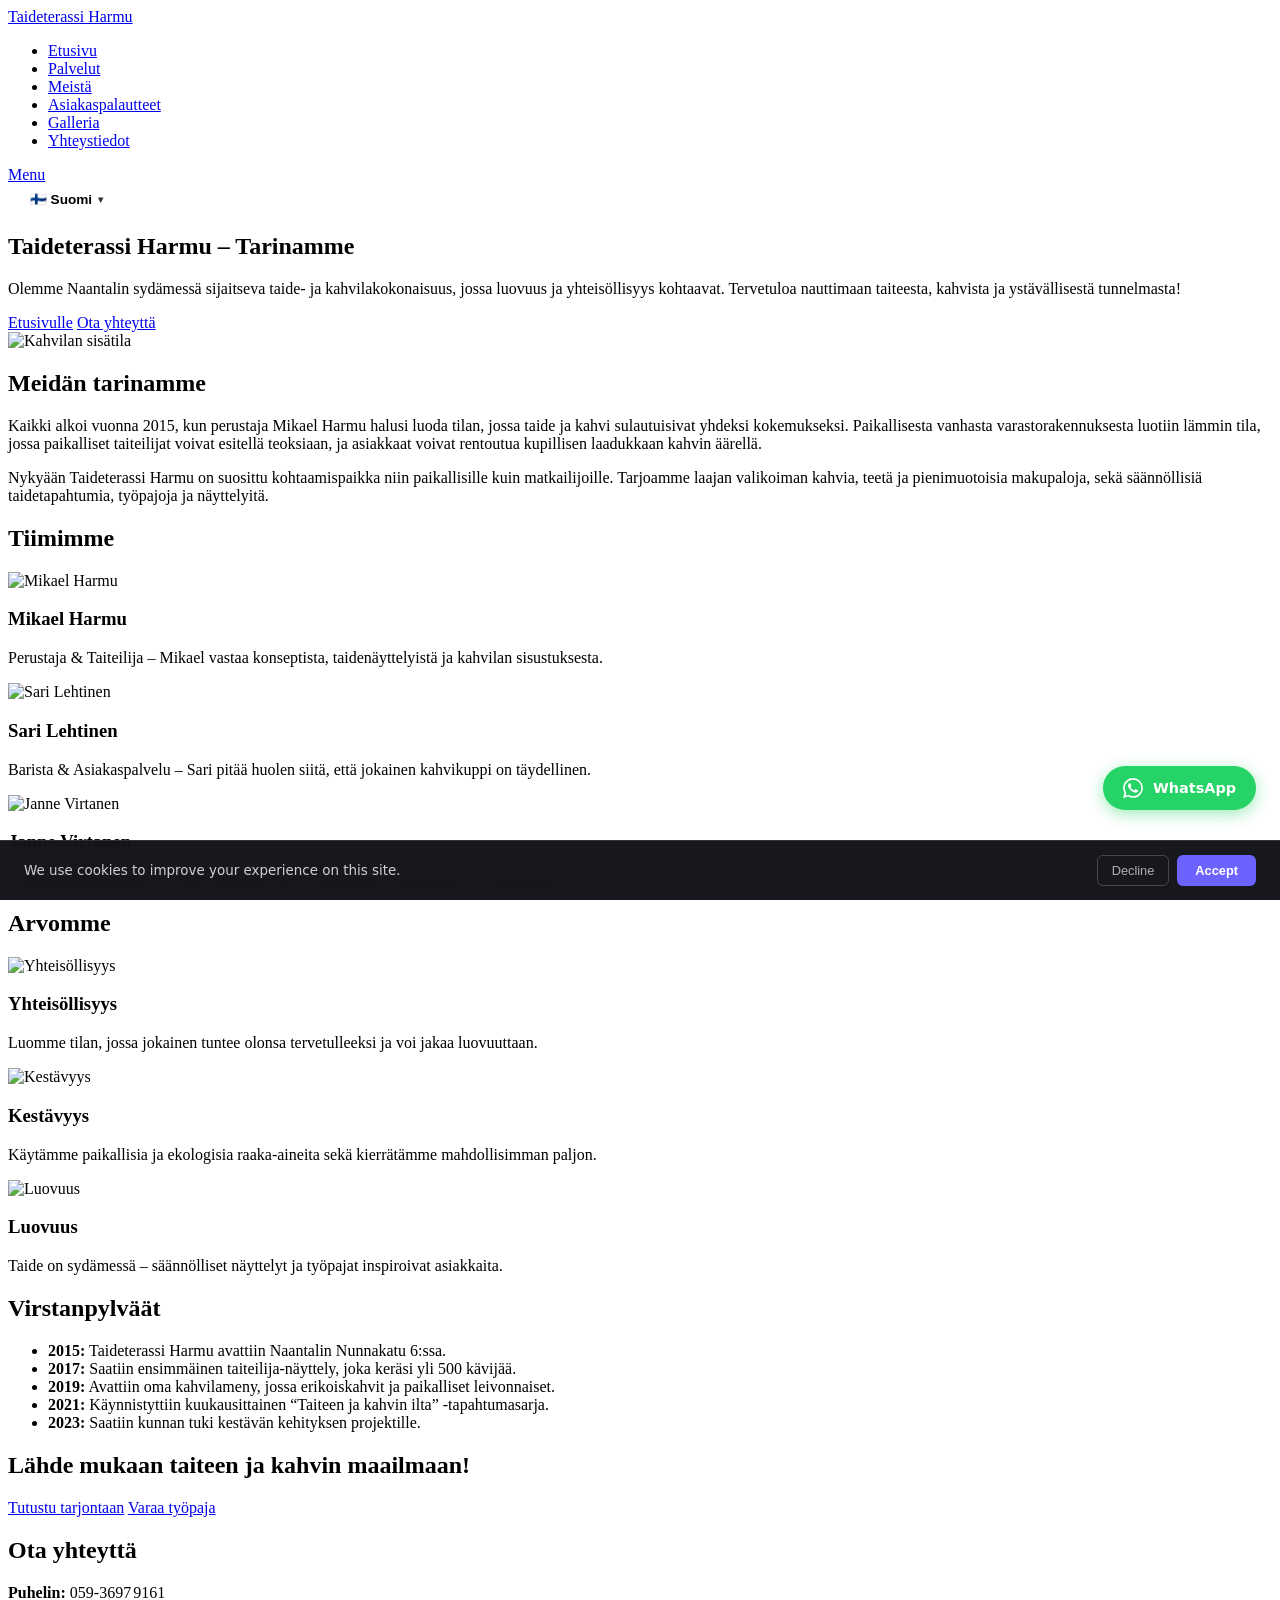
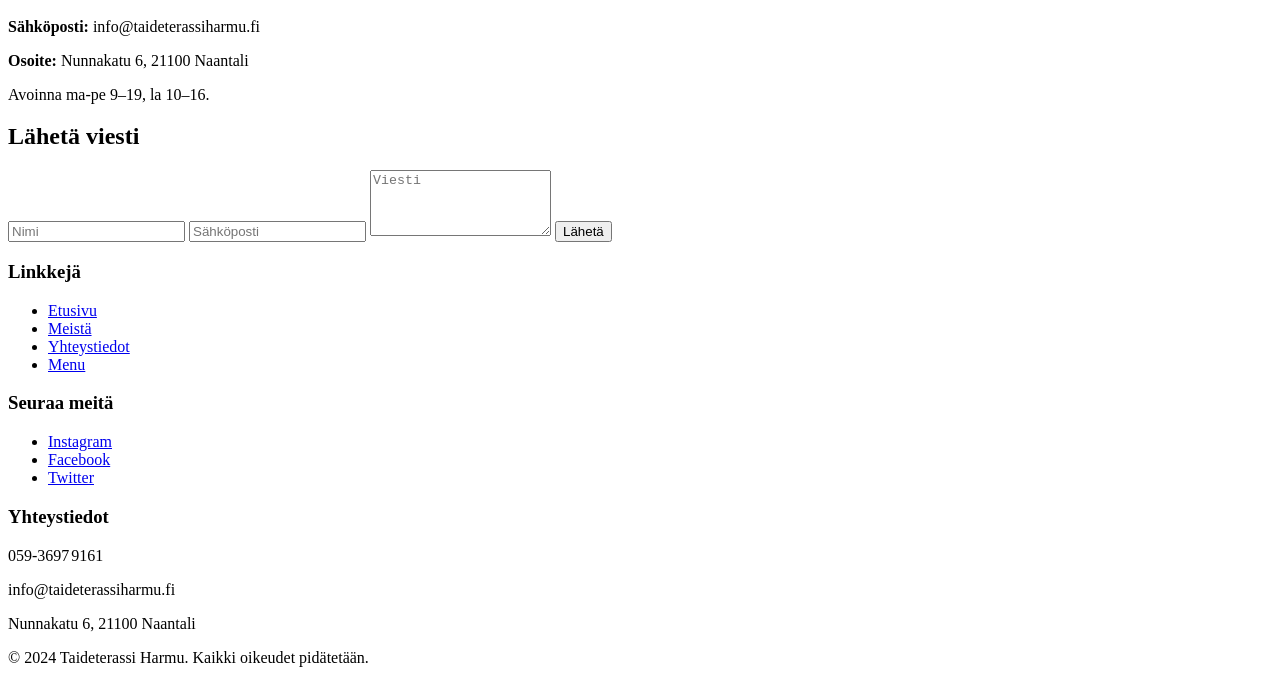
==== about.html @ a7f82914 "deploy: update about.html" ====
<!DOCTYPE html>
<html lang="fi">
<head>
  <meta charset="UTF-8">
  <meta name="viewport" content="width=device-width, initial-scale=1.0">
  <title>Taideterassi Harmu – Meistä</title>
  <link rel="stylesheet" href="style.css">
  <script defer src="script.js"></script>
<!-- SEO -->
<meta name="description" content="Taideterassi Harmu, Bar">
<link rel="canonical" href="https://taideterassi-harmu.pages.dev/about.html">
<meta property="og:type" content="website">
<meta property="og:title" content="Taideterassi Harmu">
<meta property="og:description" content="Taideterassi Harmu, Bar">
<meta property="og:image" content="https://loremflickr.com/1200/630/bar">
<meta property="og:url" content="https://taideterassi-harmu.pages.dev/about.html">
<meta name="twitter:card" content="summary_large_image">
<meta name="twitter:title" content="Taideterassi Harmu">
<meta name="twitter:description" content="Taideterassi Harmu, Bar">
<script type="application/ld+json">
{
  "@context": "https://schema.org",
  "@type": "LocalBusiness",
  "name": "Taideterassi Harmu",
  "description": "Taideterassi Harmu, Bar",
  "telephone": "05936979161",
  "address": {
    "@type": "PostalAddress",
    "streetAddress": "Nunnakatu, 6, Naantali",
    "addressLocality": "Naantali"
  },
  "url": "https://taideterassi-harmu.pages.dev/about.html"
}
</script>
<style id="sg-mobile-nav">
#sg-hamburger{display:none;background:none;border:none;cursor:pointer;padding:8px;color:inherit;flex-direction:column;gap:5px;z-index:9999;margin-left:auto;}
#sg-hamburger span{display:block;width:24px;height:2px;background:currentColor;transition:transform .3s,opacity .3s;border-radius:2px;}
#sg-mobile-menu{display:none;position:fixed;inset:0;background:rgba(10,10,20,.97);backdrop-filter:blur(16px);-webkit-backdrop-filter:blur(16px);z-index:9998;padding:72px 32px 40px;flex-direction:column;gap:4px;overflow-y:auto;}
#sg-mobile-menu a{color:#fff!important;text-decoration:none;font-size:1.15rem;font-weight:600;padding:14px 0;border-bottom:1px solid rgba(255,255,255,.1);display:block;transition:opacity .15s;}
#sg-mobile-menu a:hover{opacity:.65;}
#sg-close-btn{position:absolute;top:18px;right:20px;background:none;border:none;color:#fff;font-size:2rem;cursor:pointer;line-height:1;padding:4px;}
@media(max-width:768px){
  #sg-hamburger{display:flex!important;}
  nav ul,nav ol,[class*="nav-link"],[class*="nav-menu"],[class*="navbar-link"],[class*="menu-item"]{display:none!important;}
  nav [class*="logo"],nav [class*="brand"],[class*="nav-logo"]{display:flex!important;}
}
@media(min-width:769px){#sg-hamburger{display:none!important;}#sg-mobile-menu{display:none!important;}}
</style>
</head>
<body>

  <!-- Navigaatio -->
  <nav class="glass-nav">
        <div class="container nav-content">
            <a href="#" class="logo">Taideterassi Harmu</a>
            <ul class="nav-links">
                <li><a href="index.html#hero">Etusivu</a></li>
                <li><a href="index.html#palvelut">Palvelut</a></li>
                <li><a href="about.html">Meistä</a></li>
                <li><a href="index.html#testimonials">Asiakaspalautteet</a></li>
                <li><a href="index.html#gallery">Galleria</a></li>
                <li><a href="contact.html">Yhteystiedot</a></li>
            </ul>
        </div>
      <a href="menu.html">Menu</a>
<div id="lang-sw" style="position:relative;display:flex;align-items:center;margin-left:.5rem;"><button onclick="var d=document.getElementById('lang-dd');d.style.display=d.style.display==='block'?'none':'block'" style="background:rgba(255,255,255,.15);border:1px solid rgba(255,255,255,.35);border-radius:999px;padding:.35rem .8rem;cursor:pointer;font-size:.85rem;font-weight:600;color:inherit;display:flex;align-items:center;gap:.35rem;backdrop-filter:blur(4px);">🇫🇮 Suomi <span style="font-size:.65rem;opacity:.8;">▾</span></button><div id="lang-dd" style="display:none;position:absolute;top:calc(100% + .5rem);right:0;background:#fff;border:1px solid #e5e7eb;border-radius:12px;box-shadow:0 4px 16px rgba(0,0,0,.15);overflow:hidden;min-width:130px;z-index:10000;"><a href="./index-en.html" style="display:flex;align-items:center;gap:.5rem;padding:.6rem 1rem;text-decoration:none;color:#1a1a2e;font-size:.875rem;font-weight:500;" onmouseover="this.style.background='#f3f4f6'" onmouseout="this.style.background=''">🇬🇧 English</a></div></div><script>document.addEventListener("click",function(e){var d=document.getElementById("lang-dd");if(d&&!e.target.closest("#lang-sw"))d.style.display="none";});</script>
</nav>

  <!-- Hero -->
  <section class="hero-section reveal">
    <div class="hero-bg" style="background-image:url('https://loremflickr.com/1200/800/bar');"></div>
    <div class="hero-overlay"></div>
    <div class="container hero-content">
      <h1>Taideterassi Harmu – Tarinamme</h1>
      <p>Olemme Naantalin sydämessä sijaitseva taide- ja kahvilakokonaisuus, jossa luovuus ja yhteisöllisyys kohtaavat. Tervetuloa nauttimaan taiteesta, kahvista ja ystävällisestä tunnelmasta!</p>
      <div class="hero-buttons">
        <a href="index.html" class="btn btn-primary pill">Etusivulle</a>
        <a href="#contact" class="btn btn-secondary pill">Ota yhteyttä</a>
      </div>
    </div>
  </section>

  <!-- Bränditarina -->
  <section class="about-section reveal">
    <div class="container about-grid">
      <div class="about-image">
        <img src="https://loremflickr.com/800/600/coffee" alt="Kahvilan sisätila">
      </div>
      <div class="about-text">
        <h2>Meidän tarinamme</h2>
        <p>Kaikki alkoi vuonna 2015, kun perustaja Mikael Harmu halusi luoda tilan, jossa taide ja kahvi sulautuisivat yhdeksi kokemukseksi. Paikallisesta vanhasta varastorakennuksesta luotiin lämmin tila, jossa paikalliset taiteilijat voivat esitellä teoksiaan, ja asiakkaat voivat rentoutua kupillisen laadukkaan kahvin äärellä.</p>
        <p>Nykyään Taideterassi Harmu on suosittu kohtaamispaikka niin paikallisille kuin matkailijoille. Tarjoamme laajan valikoiman kahvia, teetä ja pienimuotoisia makupaloja, sekä säännöllisiä taidetapahtumia, työpajoja ja näyttelyitä.</p>
      </div>
    </div>
  </section>

  <!-- Tiimi -->
  <section class="about-section reveal">
    <div class="container">
      <h2 class="center">Tiimimme</h2>
      <div class="about-grid">
        <div class="about-image">
          <img src="https://loremflickr.com/300/300/portrait?lock=1" alt="Mikael Harmu">
        </div>
        <div class="about-text">
          <h3>Mikael Harmu</h3>
          <p>Perustaja & Taiteilija – Mikael vastaa konseptista, taidenäyttelyistä ja kahvilan sisustuksesta.</p>
        </div>

        <div class="about-image">
          <img src="https://loremflickr.com/300/300/portrait?lock=2" alt="Sari Lehtinen">
        </div>
        <div class="about-text">
          <h3>Sari Lehtinen</h3>
          <p>Barista & Asiakaspalvelu – Sari pitää huolen siitä, että jokainen kahvikuppi on täydellinen.</p>
        </div>

        <div class="about-image">
          <img src="https://loremflickr.com/300/300/portrait?lock=3" alt="Janne Virtanen">
        </div>
        <div class="about-text">
          <h3>Janne Virtanen</h3>
          <p>Työpaja-koordinaattori – Janne järjestää luovia työpajoja ja tapahtumia eri ikäryhmille.</p>
        </div>
      </div>
    </div>
  </section>

  <!-- Arvot -->
  <section class="services-section reveal">
    <div class="container">
      <h2 class="center">Arvomme</h2>
      <div class="services-grid">
        <div class="service-card">
          <img src="https://loremflickr.com/400/300/handshake" alt="Yhteisöllisyys">
          <h3>Yhteisöllisyys</h3>
          <p>Luomme tilan, jossa jokainen tuntee olonsa tervetulleeksi ja voi jakaa luovuuttaan.</p>
        </div>
        <div class="service-card">
          <img src="https://loremflickr.com/400/300/leaf" alt="Kestävyys">
          <h3>Kestävyys</h3>
          <p>Käytämme paikallisia ja ekologisia raaka-aineita sekä kierrätämme mahdollisimman paljon.</p>
        </div>
        <div class="service-card">
          <img src="https://loremflickr.com/400/300/brush" alt="Luovuus">
          <h3>Luovuus</h3>
          <p>Taide on sydämessä – säännölliset näyttelyt ja työpajat inspiroivat asiakkaita.</p>
        </div>
      </div>
    </div>
  </section>

  <!-- Virstanpylväät -->
  <section class="about-section reveal">
    <div class="container">
      <h2 class="center">Virstanpylväät</h2>
      <ul class="timeline">
        <li><strong>2015:</strong> Taideterassi Harmu avattiin Naantalin Nunnakatu 6:ssa.</li>
        <li><strong>2017:</strong> Saatiin ensimmäinen taiteilija‑näyttely, joka keräsi yli 500 kävijää.</li>
        <li><strong>2019:</strong> Avattiin oma kahvilameny, jossa erikoiskahvit ja paikalliset leivonnaiset.</li>
        <li><strong>2021:</strong> Käynnistyttiin kuukausittainen “Taiteen ja kahvin ilta” -tapahtumasarja.</li>
        <li><strong>2023:</strong> Saatiin kunnan tuki kestävän kehityksen projektille.</li>
      </ul>
    </div>
  </section>

  <!-- CTA -->
  <section class="hero-section reveal">
    <div class="hero-bg" style="background-image:url('https://loremflickr.com/1200/600/coffee');"></div>
    <div class="hero-overlay"></div>
    <div class="container hero-content">
      <h2>Lähde mukaan taiteen ja kahvin maailmaan!</h2>
      <div class="hero-buttons">
        <a href="index.html" class="btn btn-primary pill">Tutustu tarjontaan</a>
        <a href="#contact" class="btn btn-secondary pill">Varaa työpaja</a>
      </div>
    </div>
  </section>

  <!-- Yhteystiedot -->
  <section id="contact" class="contact-section reveal">
    <div class="container contact-grid">
      <div class="contact-info">
        <h2>Ota yhteyttä</h2>
        <p><strong>Puhelin:</strong> 059‑3697 9161</p>
        <p><strong>Sähköposti:</strong> info@taideterassiharmu.fi</p>
        <p><strong>Osoite:</strong> Nunnakatu 6, 21100 Naantali</p>
        <p>Avoinna ma‑pe 9–19, la 10–16.</p>
      </div>
      <form class="contact-form">
        <h2>Lähetä viesti</h2>
        <input type="text" name="name" placeholder="Nimi" required>
        <input type="email" name="email" placeholder="Sähköposti" required>
        <textarea name="message" rows="4" placeholder="Viesti" required></textarea>
        <button type="submit" class="btn btn-primary pill">Lähetä</button>
      </form>
    </div>
  </section>

  <!-- Footer -->
  <footer class="footer-section">
    <div class="container footer-grid">
      <div class="footer-col">
        <h3>Linkkejä</h3>
        <ul>
          <li><a href="index.html">Etusivu</a></li>
          <li><a href="about.html">Meistä</a></li>
          <li><a href="contact.html">Yhteystiedot</a></li>
          <li><a href="menu.html">Menu</a></li>
        </ul>
      </div>
      <div class="footer-col">
        <h3>Seuraa meitä</h3>
        <ul class="social-links">
          <li><a href="#" class="social-link">Instagram</a></li>
          <li><a href="#" class="social-link">Facebook</a></li>
          <li><a href="#" class="social-link">Twitter</a></li>
        </ul>
      </div>
      <div class="footer-col">
        <h3>Yhteystiedot</h3>
        <p>059‑3697 9161</p>
        <p>info@taideterassiharmu.fi</p>
        <p>Nunnakatu 6, 21100 Naantali</p>
      </div>
    </div>
    <div class="footer-bottom">
      <p>&copy; 2024 Taideterassi Harmu. Kaikki oikeudet pidätetään.</p>
    </div>
  </footer>

<div id="sg-mobile-menu"><button id="sg-close-btn" onclick="sgClose()" aria-label="Close">&#x2715;</button></div>
<script>
(function(){
  var nav=document.querySelector('nav')||document.querySelector('[role="navigation"]');
  if(!nav)return;
  var seen=new Set();
  var links=Array.from(nav.querySelectorAll('a')).filter(function(a){
    var t=a.textContent.trim();
    if(!t||t.length>50||seen.has(t))return false;
    seen.add(t);return true;
  });
  var btn=document.createElement('button');
  btn.id='sg-hamburger';btn.setAttribute('aria-label','Menu');
  btn.innerHTML='<span></span><span></span><span></span>';
  btn.onclick=sgOpen;nav.appendChild(btn);
  var menu=document.getElementById('sg-mobile-menu');
  links.forEach(function(a){var c=a.cloneNode(true);c.onclick=sgClose;menu.appendChild(c);});
})();
function sgOpen(){document.getElementById('sg-mobile-menu').style.display='flex';document.body.style.overflow='hidden';}
function sgClose(){document.getElementById('sg-mobile-menu').style.display='none';document.body.style.overflow='';}
document.addEventListener('keydown',function(e){if(e.key==='Escape')sgClose();});
</script>
<a id="wa-float" href="https://wa.me/05936979161" target="_blank" rel="noopener" aria-label="Chat on WhatsApp" style="position:fixed;bottom:24px;right:24px;z-index:9990;display:flex;align-items:center;background:#25D366;color:#fff;border-radius:999px;padding:12px 20px;gap:10px;font-family:system-ui,sans-serif;font-size:.9rem;font-weight:600;text-decoration:none;box-shadow:0 4px 16px rgba(37,211,102,.45);transition:transform .15s,box-shadow .15s;" onmouseover="this.style.transform='scale(1.05)';this.style.boxShadow='0 6px 24px rgba(37,211,102,.6)'" onmouseout="this.style.transform='';this.style.boxShadow='0 4px 16px rgba(37,211,102,.45)'"><svg xmlns="http://www.w3.org/2000/svg" width="20" height="20" viewBox="0 0 24 24" fill="currentColor"><path d="M17.472 14.382c-.297-.149-1.758-.867-2.03-.967-.273-.099-.471-.148-.67.15-.197.297-.767.966-.94 1.164-.173.199-.347.223-.644.075-.297-.15-1.255-.463-2.39-1.475-.883-.788-1.48-1.761-1.653-2.059-.173-.297-.018-.458.13-.606.134-.133.298-.347.446-.52.149-.174.198-.298.298-.497.099-.198.05-.371-.025-.52-.075-.149-.669-1.612-.916-2.207-.242-.579-.487-.5-.669-.51-.173-.008-.371-.01-.57-.01-.198 0-.52.074-.792.372-.272.297-1.04 1.016-1.04 2.479 0 1.462 1.065 2.875 1.213 3.074.149.198 2.096 3.2 5.077 4.487.709.306 1.262.489 1.694.625.712.227 1.36.195 1.871.118.571-.085 1.758-.719 2.006-1.413.248-.694.248-1.289.173-1.413-.074-.124-.272-.198-.57-.347m-5.421 7.403h-.004a9.87 9.87 0 01-5.031-1.378l-.361-.214-3.741.982.998-3.648-.235-.374a9.86 9.86 0 01-1.51-5.26c.001-5.45 4.436-9.884 9.888-9.884 2.64 0 5.122 1.03 6.988 2.898a9.825 9.825 0 012.893 6.994c-.003 5.45-4.437 9.884-9.885 9.884m8.413-18.297A11.815 11.815 0 0012.05 0C5.495 0 .16 5.335.157 11.892c0 2.096.547 4.142 1.588 5.945L.057 24l6.305-1.654a11.882 11.882 0 005.683 1.448h.005c6.554 0 11.89-5.335 11.893-11.893a11.821 11.821 0 00-3.48-8.413z"/></svg>WhatsApp</a>
<div id="sg-cookie" style="display:none;position:fixed;bottom:0;left:0;right:0;z-index:9991;background:rgba(15,17,23,.97);backdrop-filter:blur(8px);border-top:1px solid rgba(255,255,255,.12);padding:14px 24px;display:flex;align-items:center;justify-content:space-between;gap:16px;font-family:system-ui,sans-serif;flex-wrap:wrap;"><p style="margin:0;font-size:.84rem;color:rgba(255,255,255,.8);flex:1;min-width:180px;">We use cookies to improve your experience on this site.</p><div style="display:flex;gap:8px;flex-shrink:0;"><button onclick="sgCookieDismiss()" style="padding:7px 14px;border-radius:6px;border:1px solid rgba(255,255,255,.2);background:transparent;color:rgba(255,255,255,.65);font-size:.8rem;cursor:pointer;">Decline</button><button onclick="sgCookieAccept()" style="padding:7px 18px;border-radius:6px;border:none;background:#6c63ff;color:#fff;font-size:.8rem;font-weight:600;cursor:pointer;">Accept</button></div></div><script>(function(){if(localStorage.getItem("sg-cc"))return;var b=document.getElementById("sg-cookie");if(b)b.style.display="flex";var w=document.getElementById("wa-float");if(w)w.style.bottom="90px";})();function sgCookieAccept(){localStorage.setItem("sg-cc","1");var b=document.getElementById("sg-cookie");if(b)b.style.display="none";var w=document.getElementById("wa-float");if(w)w.style.bottom="24px";}function sgCookieDismiss(){localStorage.setItem("sg-cc","0");var b=document.getElementById("sg-cookie");if(b)b.style.display="none";var w=document.getElementById("wa-float");if(w)w.style.bottom="24px";}</script>
</body>
</html>
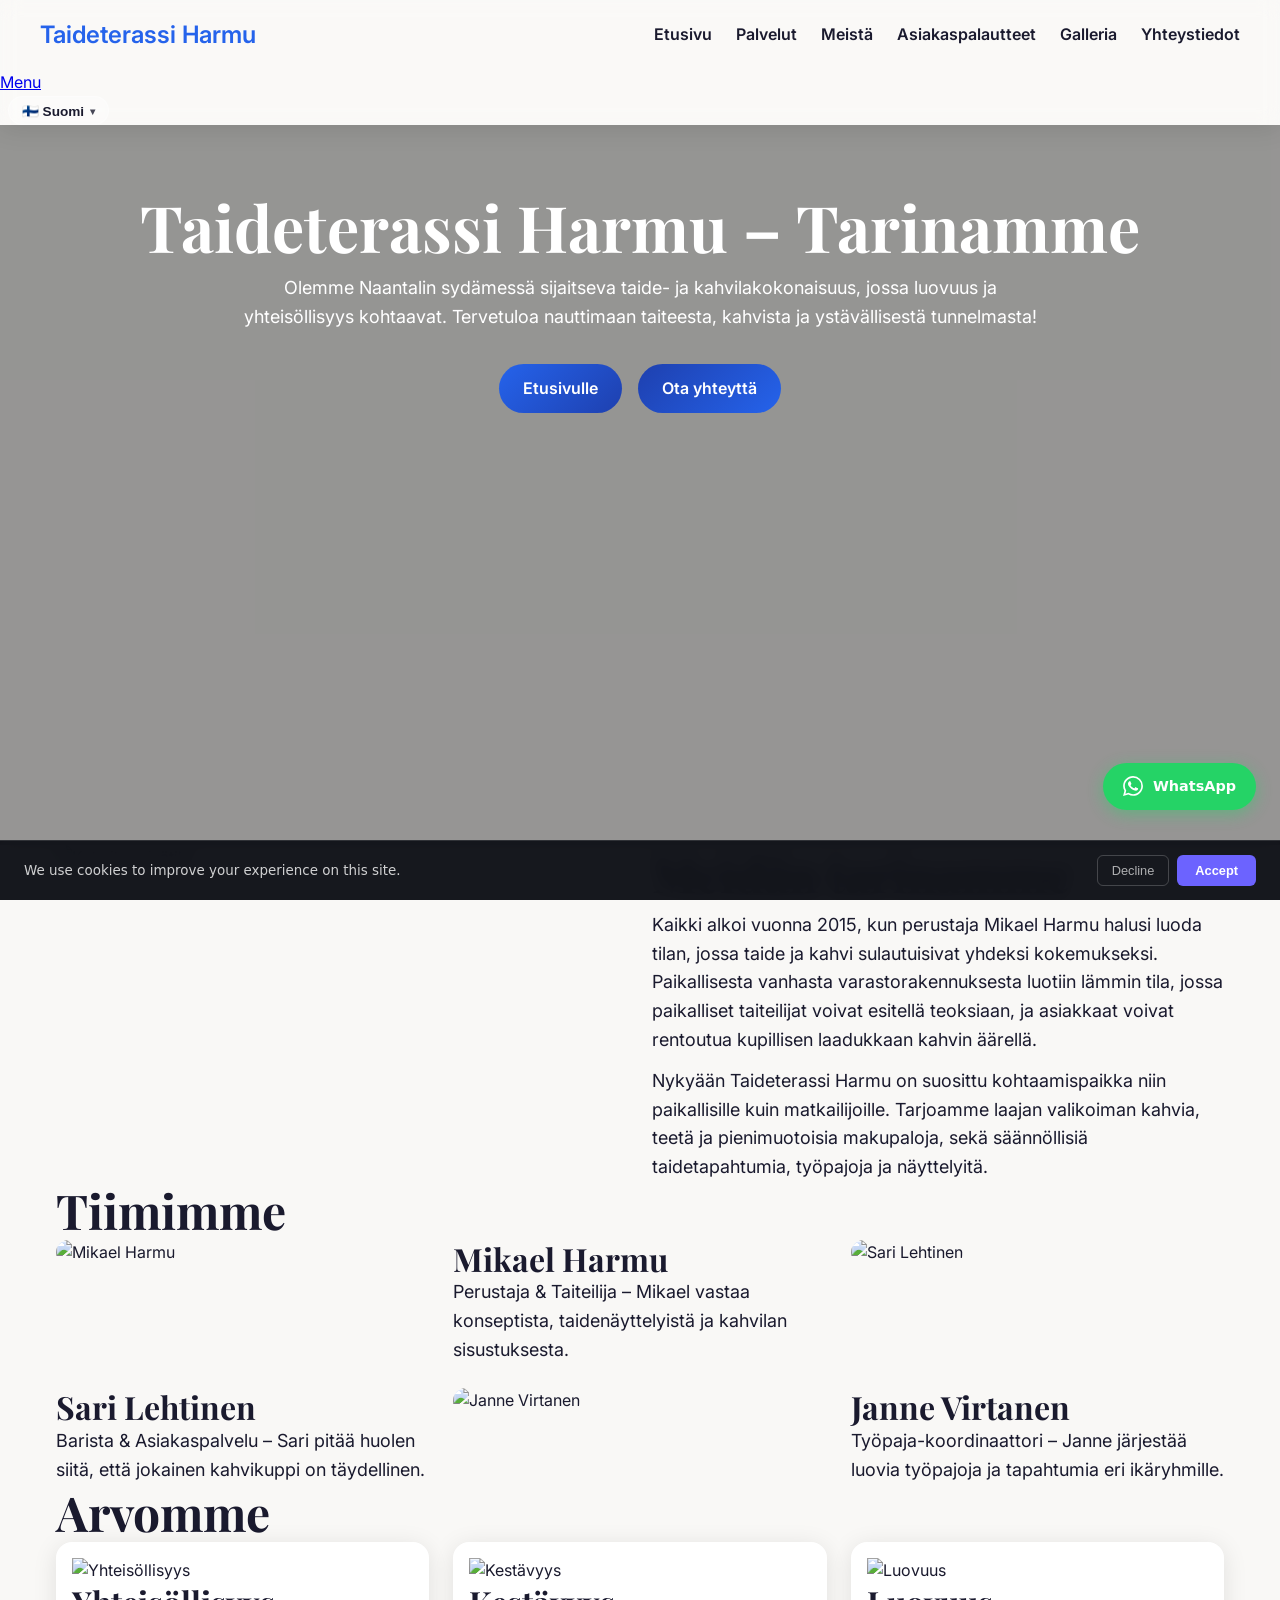
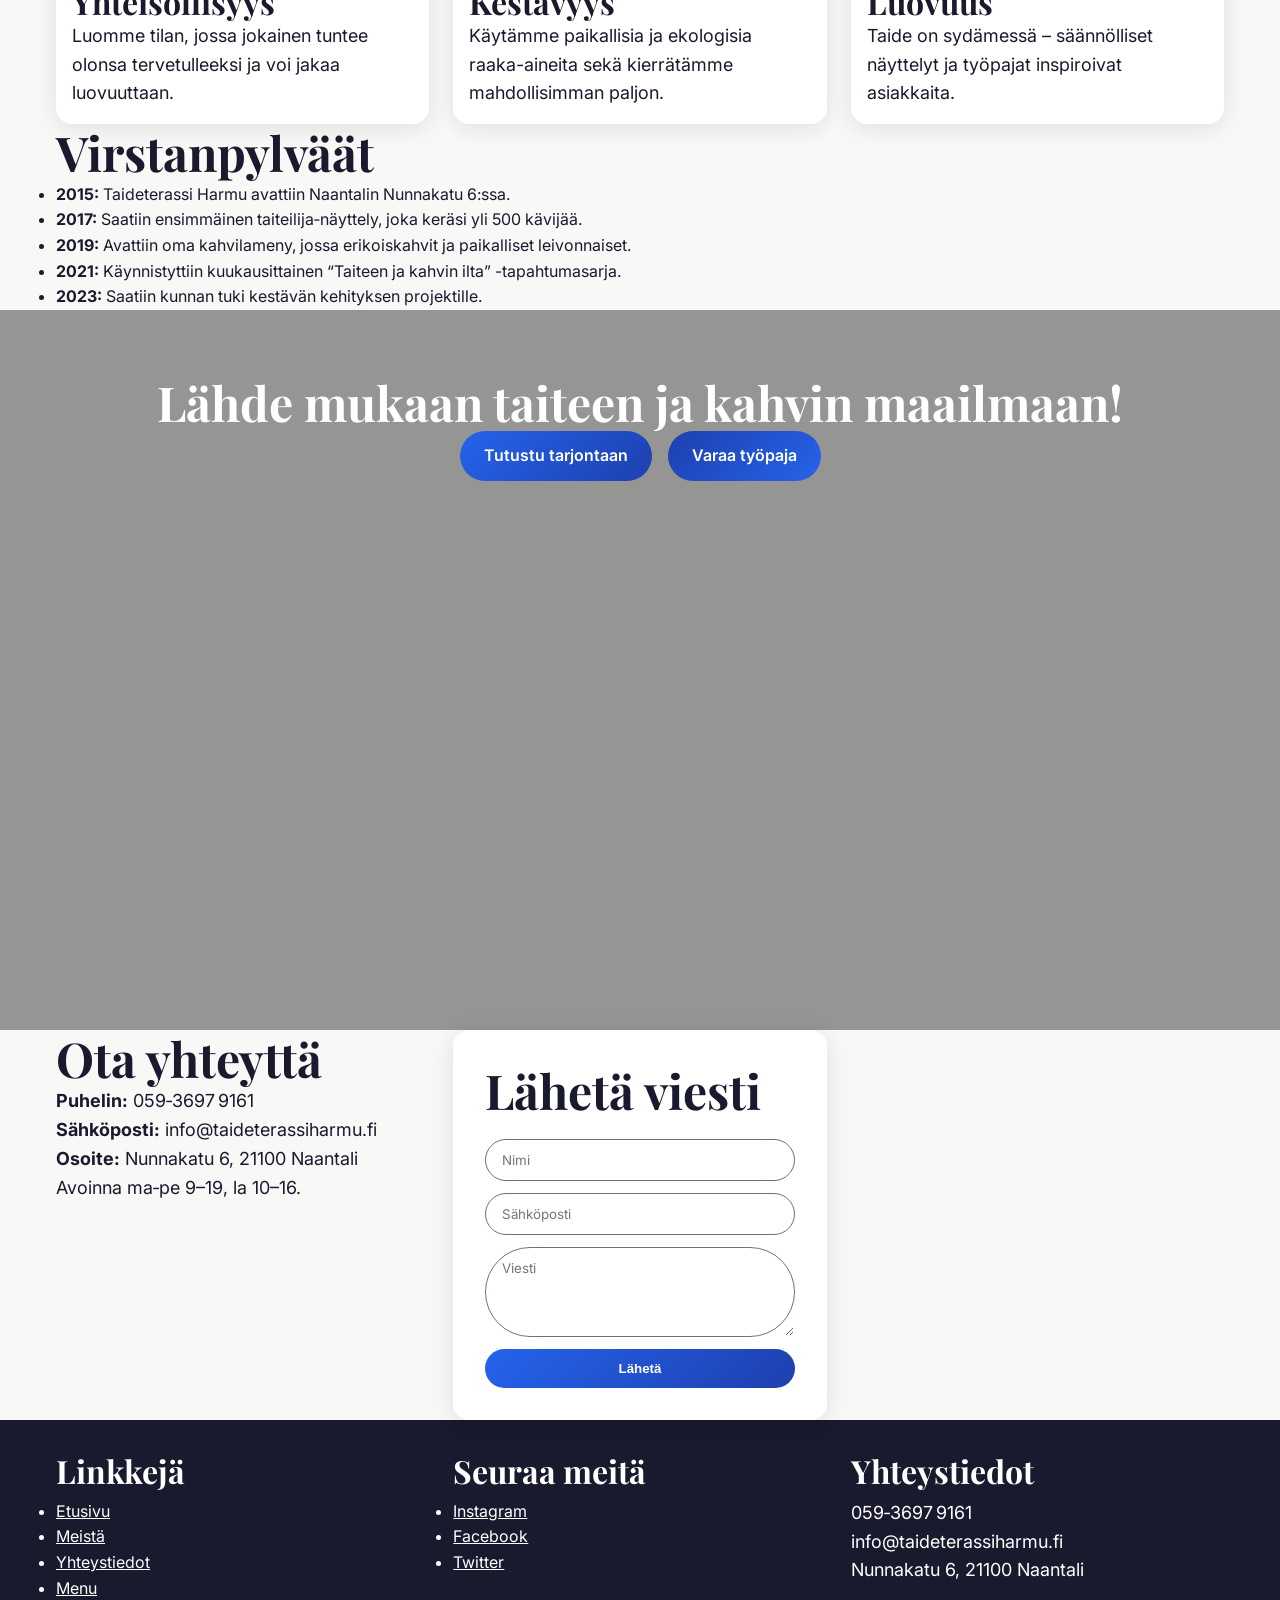
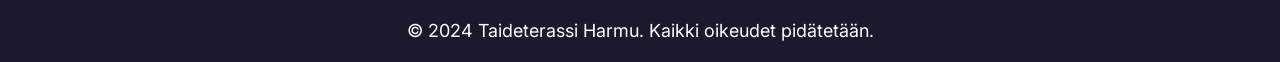
==== commit dc6f189f: "deploy: update about.html" ====
--- a/about.html
+++ b/about.html
@@ -23,7 +23,7 @@
   "@type": "LocalBusiness",
   "name": "Taideterassi Harmu",
   "description": "Taideterassi Harmu, Bar",
-  "telephone": "05936979161",
+  "telephone": "0440600096",
   "address": {
     "@type": "PostalAddress",
     "streetAddress": "Nunnakatu, 6, Naantali",
@@ -251,7 +251,7 @@
 function sgClose(){document.getElementById('sg-mobile-menu').style.display='none';document.body.style.overflow='';}
 document.addEventListener('keydown',function(e){if(e.key==='Escape')sgClose();});
 </script>
-<a id="wa-float" href="https://wa.me/05936979161" target="_blank" rel="noopener" aria-label="Chat on WhatsApp" style="position:fixed;bottom:24px;right:24px;z-index:9990;display:flex;align-items:center;background:#25D366;color:#fff;border-radius:999px;padding:12px 20px;gap:10px;font-family:system-ui,sans-serif;font-size:.9rem;font-weight:600;text-decoration:none;box-shadow:0 4px 16px rgba(37,211,102,.45);transition:transform .15s,box-shadow .15s;" onmouseover="this.style.transform='scale(1.05)';this.style.boxShadow='0 6px 24px rgba(37,211,102,.6)'" onmouseout="this.style.transform='';this.style.boxShadow='0 4px 16px rgba(37,211,102,.45)'"><svg xmlns="http://www.w3.org/2000/svg" width="20" height="20" viewBox="0 0 24 24" fill="currentColor"><path d="M17.472 14.382c-.297-.149-1.758-.867-2.03-.967-.273-.099-.471-.148-.67.15-.197.297-.767.966-.94 1.164-.173.199-.347.223-.644.075-.297-.15-1.255-.463-2.39-1.475-.883-.788-1.48-1.761-1.653-2.059-.173-.297-.018-.458.13-.606.134-.133.298-.347.446-.52.149-.174.198-.298.298-.497.099-.198.05-.371-.025-.52-.075-.149-.669-1.612-.916-2.207-.242-.579-.487-.5-.669-.51-.173-.008-.371-.01-.57-.01-.198 0-.52.074-.792.372-.272.297-1.04 1.016-1.04 2.479 0 1.462 1.065 2.875 1.213 3.074.149.198 2.096 3.2 5.077 4.487.709.306 1.262.489 1.694.625.712.227 1.36.195 1.871.118.571-.085 1.758-.719 2.006-1.413.248-.694.248-1.289.173-1.413-.074-.124-.272-.198-.57-.347m-5.421 7.403h-.004a9.87 9.87 0 01-5.031-1.378l-.361-.214-3.741.982.998-3.648-.235-.374a9.86 9.86 0 01-1.51-5.26c.001-5.45 4.436-9.884 9.888-9.884 2.64 0 5.122 1.03 6.988 2.898a9.825 9.825 0 012.893 6.994c-.003 5.45-4.437 9.884-9.885 9.884m8.413-18.297A11.815 11.815 0 0012.05 0C5.495 0 .16 5.335.157 11.892c0 2.096.547 4.142 1.588 5.945L.057 24l6.305-1.654a11.882 11.882 0 005.683 1.448h.005c6.554 0 11.89-5.335 11.893-11.893a11.821 11.821 0 00-3.48-8.413z"/></svg>WhatsApp</a>
+<a id="wa-float" href="https://wa.me/0440600096" target="_blank" rel="noopener" aria-label="Chat on WhatsApp" style="position:fixed;bottom:24px;right:24px;z-index:9990;display:flex;align-items:center;background:#25D366;color:#fff;border-radius:999px;padding:12px 20px;gap:10px;font-family:system-ui,sans-serif;font-size:.9rem;font-weight:600;text-decoration:none;box-shadow:0 4px 16px rgba(37,211,102,.45);transition:transform .15s,box-shadow .15s;" onmouseover="this.style.transform='scale(1.05)';this.style.boxShadow='0 6px 24px rgba(37,211,102,.6)'" onmouseout="this.style.transform='';this.style.boxShadow='0 4px 16px rgba(37,211,102,.45)'"><svg xmlns="http://www.w3.org/2000/svg" width="20" height="20" viewBox="0 0 24 24" fill="currentColor"><path d="M17.472 14.382c-.297-.149-1.758-.867-2.03-.967-.273-.099-.471-.148-.67.15-.197.297-.767.966-.94 1.164-.173.199-.347.223-.644.075-.297-.15-1.255-.463-2.39-1.475-.883-.788-1.48-1.761-1.653-2.059-.173-.297-.018-.458.13-.606.134-.133.298-.347.446-.52.149-.174.198-.298.298-.497.099-.198.05-.371-.025-.52-.075-.149-.669-1.612-.916-2.207-.242-.579-.487-.5-.669-.51-.173-.008-.371-.01-.57-.01-.198 0-.52.074-.792.372-.272.297-1.04 1.016-1.04 2.479 0 1.462 1.065 2.875 1.213 3.074.149.198 2.096 3.2 5.077 4.487.709.306 1.262.489 1.694.625.712.227 1.36.195 1.871.118.571-.085 1.758-.719 2.006-1.413.248-.694.248-1.289.173-1.413-.074-.124-.272-.198-.57-.347m-5.421 7.403h-.004a9.87 9.87 0 01-5.031-1.378l-.361-.214-3.741.982.998-3.648-.235-.374a9.86 9.86 0 01-1.51-5.26c.001-5.45 4.436-9.884 9.888-9.884 2.64 0 5.122 1.03 6.988 2.898a9.825 9.825 0 012.893 6.994c-.003 5.45-4.437 9.884-9.885 9.884m8.413-18.297A11.815 11.815 0 0012.05 0C5.495 0 .16 5.335.157 11.892c0 2.096.547 4.142 1.588 5.945L.057 24l6.305-1.654a11.882 11.882 0 005.683 1.448h.005c6.554 0 11.89-5.335 11.893-11.893a11.821 11.821 0 00-3.48-8.413z"/></svg>WhatsApp</a>
 <div id="sg-cookie" style="display:none;position:fixed;bottom:0;left:0;right:0;z-index:9991;background:rgba(15,17,23,.97);backdrop-filter:blur(8px);border-top:1px solid rgba(255,255,255,.12);padding:14px 24px;display:flex;align-items:center;justify-content:space-between;gap:16px;font-family:system-ui,sans-serif;flex-wrap:wrap;"><p style="margin:0;font-size:.84rem;color:rgba(255,255,255,.8);flex:1;min-width:180px;">We use cookies to improve your experience on this site.</p><div style="display:flex;gap:8px;flex-shrink:0;"><button onclick="sgCookieDismiss()" style="padding:7px 14px;border-radius:6px;border:1px solid rgba(255,255,255,.2);background:transparent;color:rgba(255,255,255,.65);font-size:.8rem;cursor:pointer;">Decline</button><button onclick="sgCookieAccept()" style="padding:7px 18px;border-radius:6px;border:none;background:#6c63ff;color:#fff;font-size:.8rem;font-weight:600;cursor:pointer;">Accept</button></div></div><script>(function(){if(localStorage.getItem("sg-cc"))return;var b=document.getElementById("sg-cookie");if(b)b.style.display="flex";var w=document.getElementById("wa-float");if(w)w.style.bottom="90px";})();function sgCookieAccept(){localStorage.setItem("sg-cc","1");var b=document.getElementById("sg-cookie");if(b)b.style.display="none";var w=document.getElementById("wa-float");if(w)w.style.bottom="24px";}function sgCookieDismiss(){localStorage.setItem("sg-cc","0");var b=document.getElementById("sg-cookie");if(b)b.style.display="none";var w=document.getElementById("wa-float");if(w)w.style.bottom="24px";}</script>
 </body>
 </html>
--- a/style.css
+++ b/style.css
@@ -0,0 +1,255 @@
+@import url('https://fonts.googleapis.com/css2?family=Inter:wght@400;600&family=Playfair+Display:wght@700&display=swap');
+
+:root {
+  --primary: #2563eb;
+  --secondary: #1e40af;
+  --accent: #f59e0b;
+  --bg: #f9f8f6;
+  --surface: #fff;
+  --text: #1a1a2e;
+  --muted: #6b7280;
+  --radius: 16px;
+  --shadow: 0 4px 24px rgba(0,0,0,.10);
+  --transition: all .3s cubic-bezier(.4,0,.2,1);
+}
+
+/* Reset & Base */
+*, *::before, *::after { box-sizing:border-box; margin:0; padding:0; }
+html { scroll-behavior:smooth; }
+body {
+  font-family:'Inter',sans-serif;
+  background:var(--bg);
+  color:var(--text);
+  line-height:1.6;
+}
+
+/* Typography */
+h1, h2, h3, h4, h5, h6 {
+  font-family:'Playfair Display',serif;
+  font-weight:700;
+  line-height:1.2;
+}
+h1 { font-size:clamp(2.5rem,6vw,4rem); }
+h2 { font-size:clamp(2rem,5vw,3rem); }
+h3 { font-size:clamp(1.5rem,4vw,2rem); }
+p { font-size:clamp(1rem,2.5vw,1.125rem); }
+
+/* Container */
+.container {
+  max-width:1200px;
+  margin:auto;
+  padding:0 1rem;
+}
+
+/* Glass Navigation */
+.glass-nav {
+  position:sticky;
+  top:0;
+  backdrop-filter:blur(10px);
+  background:rgba(255,255,255,.2);
+  box-shadow:var(--shadow);
+  z-index:10;
+}
+.nav-content { display:flex; align-items:center; justify-content:space-between; padding:1rem 0; }
+.logo { font-size:1.5rem; font-weight:600; color:var(--primary); text-decoration:none; }
+.nav-links {
+  list-style:none;
+  display:flex;
+  gap:1.5rem;
+}
+.nav-links a {
+  position:relative;
+  color:var(--text);
+  text-decoration:none;
+  font-weight:600;
+}
+.nav-links a::after {
+  content:"";
+  position:absolute;
+  left:0;
+  bottom:-2px;
+  height:2px;
+  width:100%;
+  background:var(--accent);
+  transform:scaleX(0);
+  transform-origin:left;
+  transition:transform .3s ease;
+}
+.nav-links a:hover::after { transform:scaleX(1); }
+
+/* Hero Section */
+.hero-section {
+  position:relative;
+  min-height:80vh;
+  overflow:hidden;
+}
+.hero-bg {
+  position:absolute;
+  inset:0;
+  background-size:cover;
+  background-position:center;
+  z-index:-2;
+}
+.hero-overlay {
+  position:absolute;
+  inset:0;
+  background:rgba(0,0,0,.4);
+  z-index:-1;
+}
+.hero-content {
+  position:relative;
+  text-align:center;
+  color:#fff;
+  padding:4rem 1rem;
+}
+.hero-content h1 { margin-bottom:.5rem; }
+.hero-content p { margin-bottom:2rem; max-width:800px; margin-left:auto; margin-right:auto; }
+.hero-buttons { display:flex; gap:1rem; justify-content:center; flex-wrap:wrap; }
+
+/* Buttons */
+.btn {
+  display:inline-block;
+  padding:.75rem 1.5rem;
+  font-weight:600;
+  text-decoration:none;
+  border:none;
+  cursor:pointer;
+  transition:var(--transition);
+}
+.btn-primary {
+  background:linear-gradient(135deg,var(--primary),var(--secondary));
+  color:#fff;
+}
+.btn-secondary {
+  background:linear-gradient(135deg,var(--secondary),var(--primary));
+  color:#fff;
+}
+.pill {
+  border-radius:999px;
+}
+.pill:hover {
+  transform:translateY(-2px);
+  box-shadow:var(--shadow);
+  filter:brightness(1.08);
+}
+
+/* Services Grid */
+.services-grid,
+.testimonials-grid,
+.gallery-grid,
+.about-grid,
+.contact-grid,
+.footer-grid {
+  display:grid;
+  gap:1.5rem;
+}
+.services-grid { grid-template-columns:repeat(auto-fit,minmax(260px,1fr)); }
+.testimonials-grid { grid-template-columns:repeat(auto-fit,minmax(260px,1fr)); }
+.gallery-grid { grid-template-columns:repeat(auto-fit,minmax(200px,1fr)); }
+.about-grid { grid-template-columns:repeat(auto-fit,minmax(300px,1fr)); align-items:start; }
+.contact-grid { grid-template-columns:repeat(auto-fit,minmax(300px,1fr)); }
+.footer-grid { grid-template-columns:repeat(auto-fit,minmax(200px,1fr)); }
+
+/* Card Styles */
+.service-card,
+.testimonial-card {
+  background:var(--surface);
+  border-radius:var(--radius);
+  box-shadow:var(--shadow);
+  overflow:hidden;
+  padding:1rem;
+  transition:var(--transition);
+}
+.service-card img,
+.testimonial-card img { width:100%; height:auto; display:block; }
+.service-card:hover,
+.testimonial-card:hover {
+  transform:translateY(-6px);
+}
+
+/* About Section */
+.about-image img { width:100%; height:auto; border-radius:var(--radius); }
+.about-text h2 { margin-bottom:.5rem; }
+.about-text p + p { margin-top:.75rem; }
+
+/* Testimonials */
+.testimonial-card p { font-style:italic; margin-bottom:.5rem; }
+.testimonial-card h4 { text-align:right; font-weight:600; }
+
+/* Gallery */
+.gallery-grid img {
+  width:100%;
+  height:auto;
+  border-radius:var(--radius);
+  object-fit:cover;
+  transition:var(--transition);
+}
+.gallery-grid img:hover { transform:scale(1.03); }
+
+/* Contact Form */
+.contact-form {
+  background:var(--surface);
+  padding:2rem;
+  border-radius:var(--radius);
+  box-shadow:var(--shadow);
+  display:flex;
+  flex-direction:column;
+  gap:.75rem;
+}
+.contact-form h2 { margin-bottom:.5rem; }
+.contact-form input,
+.contact-form textarea {
+  width:100%;
+  padding:.75rem 1rem;
+  border:1px solid var(--muted);
+  border-radius:999px;
+  font-family:inherit;
+  transition:var(--transition);
+}
+.contact-form input:focus,
+.contact-form textarea:focus {
+  outline:none;
+  box-shadow:0 0 0 3px var(--primary);
+  border-color:var(--primary);
+}
+
+/* Footer */
+.footer-section {
+  background:var(--text);
+  color:#fff;
+  padding:2rem 0 1rem;
+}
+.footer-section a { color:#fff; text-decoration:underline; }
+.footer-col h3 { margin-bottom:.5rem; }
+.footer-bottom { text-align:center; margin-top:1rem; font-size:.875rem; }
+
+/* Social Links */
+.social-link {
+  color:#fff;
+  transition:color .3s;
+}
+.social-link:hover { color:var(--accent); }
+
+/* Reveal Animation */
+@keyframes fadeInUp {
+  from {opacity:0; transform:translateY(20px);}
+  to {opacity:1; transform:translateY(0);}
+}
+.reveal {
+  opacity:0;
+  animation:fadeInUp .6s forwards;
+}
+
+/* Responsive Adjustments */
+@media (max-width:768px) {
+  .nav-links { flex-direction:column; background:rgba(255,255,255,.9); position:absolute; top:100%; left:0; right:0; padding:1rem; display:none; }
+  .nav-links.show { display:flex; }
+  .nav-content { flex-wrap:wrap; }
+}
+@media (max-width:480px) {
+  .hero-content { padding:3rem 0.5rem; }
+  .hero-buttons { flex-direction:column; }
+}
+
+/* Utility */
+.hidden { display:none; }
